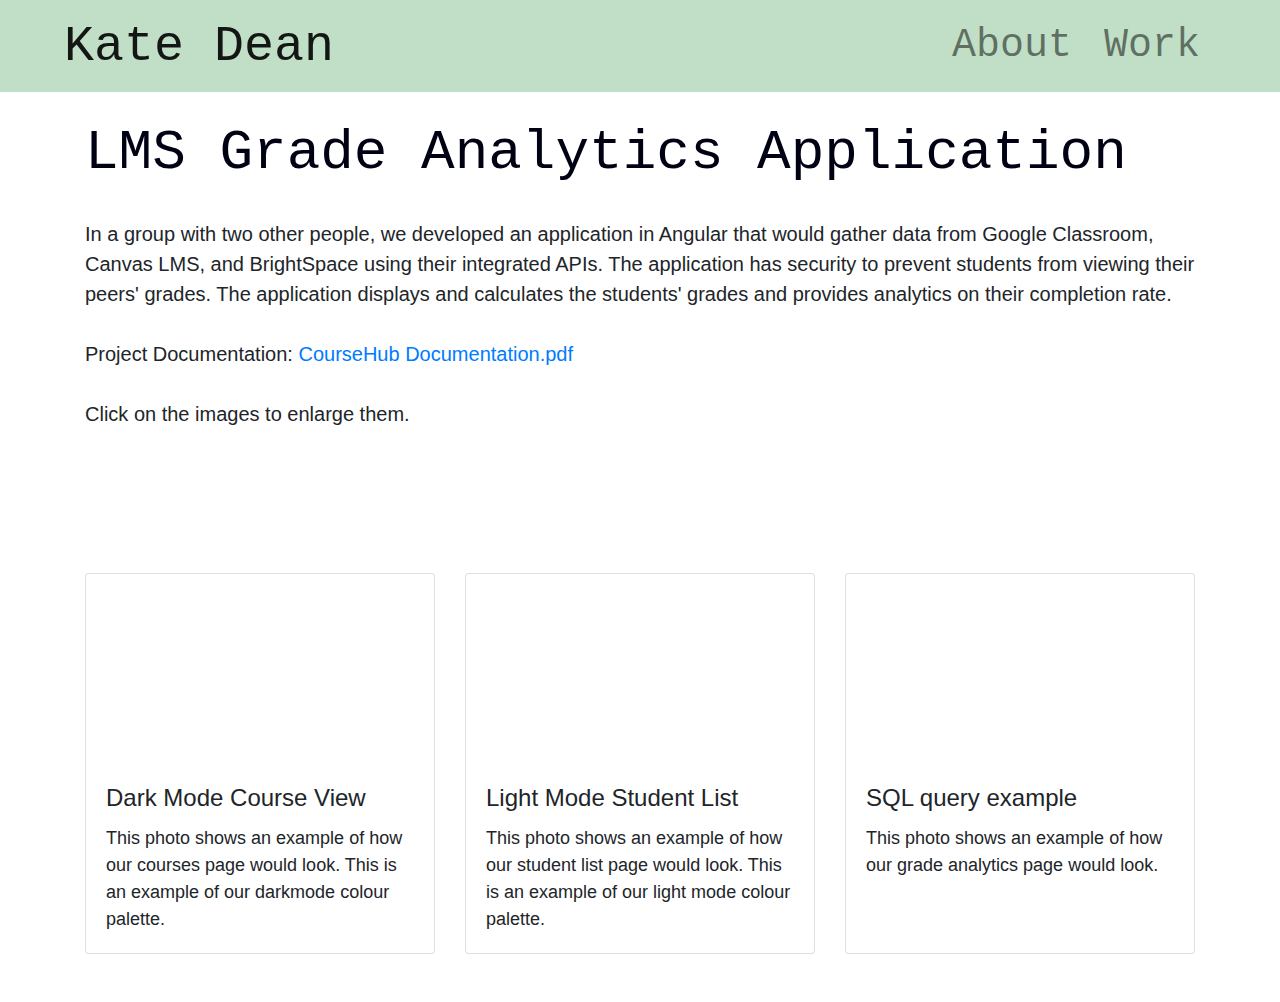
==== angular.html @ 668b4207 "Add files via upload" ====
<!DOCTYPE html>
<html lang="en">

<head>
    <title>Kaitlyn Dean Angular LMS Grade Analytics Application</title>

    <!-- Global site tag (gtag.js) - Google Analytics -->
    <script async src="https://www.googletagmanager.com/gtag/js?id=UA-147287768-1"></script>
    <script>
        window.dataLayer = window.dataLayer || [];
        function gtag() { dataLayer.push(arguments); }
        gtag('js', new Date());

        gtag('config', 'UA-147287768-1');
    </script>

    <!-- css links and bootstrap -->
    <meta name="viewport" content="width=device-width, initial-scale=1, shrink-to-fit=no">
    <!-- Latest compiled and minified CSS -->
    <link rel="stylesheet" href="https://maxcdn.bootstrapcdn.com/bootstrap/4.2.1/css/bootstrap.min.css">
    <link rel="stylesheet" href="style.css">
    <link href="projectStyles.css" rel="stylesheet">
    <!-- jQuery library -->
    <script src="https://ajax.googleapis.com/ajax/libs/jquery/3.3.1/jquery.min.js"></script>

    <!-- Popper JS -->
    <script src="https://cdnjs.cloudflare.com/ajax/libs/popper.js/1.14.6/umd/popper.min.js"></script>

    <!-- Latest compiled JavaScript -->
    <script src="https://maxcdn.bootstrapcdn.com/bootstrap/4.2.1/js/bootstrap.min.js"></script>
    <!--Fontawesome-->
    <link rel="stylesheet" href="https://use.fontawesome.com/releases/v5.6.3/css/all.css"
        integrity="sha384-UHRtZLI+pbxtHCWp1t77Bi1L4ZtiqrqD80Kn4Z8NTSRyMA2Fd33n5dQ8lWUE00s/" crossorigin="anonymous">
    <style>

    .dropdown-item{
	background-color: rgb(1, 1, 20);
    }

    .dropdown-menu{
	background-color: rgb(1, 1, 20);
    }

    .dropdown-item a:hover{
	background-color: rgb(1, 1, 20);
    }

        #myImg,
        #myImg2,
        #myImg3 {
            border-radius: 5px;
            cursor: pointer;
            transition: 0.3s;
        }

        #myImg:hover,
        #myImg2:hover,
        #myImg3:hover {
            opacity: 0.3;
        }

        /* The Modal (background) */
        .modal {
            display: none;
            /* Hidden by default */
            position: fixed;
            /* Stay in place */
            z-index: 1;
            /* Sit on top */
            padding-top: 100px;
            /* Location of the box */
            left: 0;
            top: 0;
            width: 100%;
            /* Full width */
            height: 100%;
            /* Full height */
            overflow: auto;
            /* Enable scroll if needed */
            background-color: rgb(0, 0, 0);
            /* Fallback color */
            background-color: rgba(0, 0, 0, 0.9);
            /* Black w/ opacity */
        }

        /* Modal Content (image) */
        .modal-content {
            margin: auto;
            display: block;
            width: 80%;
            max-width: 700px;
        }

        /* Caption of Modal Image */
        #caption {
            margin: auto;
            display: block;
            width: 80%;
            max-width: 700px;
            text-align: center;
            color: #ccc;
            padding: 10px 0;
            height: 150px;
        }

        /* Add Animation */
        .modal-content,
        #caption {
            -webkit-animation-name: zoom;
            -webkit-animation-duration: 0.6s;
            animation-name: zoom;
            animation-duration: 0.6s;
        }

        @-webkit-keyframes zoom {
            from {
                -webkit-transform: scale(0)
            }

            to {
                -webkit-transform: scale(1)
            }
        }

        @keyframes zoom {
            from {
                transform: scale(0)
            }

            to {
                transform: scale(1)
            }
        }

        /* The Close Button */
        .close {
            position: absolute;
            top: 15px;
            right: 35px;
            color: #f1f1f1;
            font-size: 40px;
            font-weight: bold;
            transition: 0.3s;
        }

        .close:hover,
        .close:focus {
            color: #bbb;
            text-decoration: none;
            cursor: pointer;
        }

        /* 100% Image Width on Smaller Screens */
        @media only screen and (max-width: 700px) {
            .modal-content {
                width: 100%;
            }
        }
    </style>
</head>

<body style="height:100vh">
    <!-- navigation bar -->
    <nav class="my-navbar navbar-light navbar fixed-top navbar-expand-lg p-0">

        <!--Brand-->
        <a href="index.html" class="navbar-brand" style="padding-left: 4rem">Kate Dean</a>

        <button class="navbar-toggler" type="button" data-trigger="#main_nav">
            <span class="navbar-toggler-icon"></span>
        </button>
        <div class="navbar-collapse" id="main_nav">
            <div class="offcanvas-header mt-3">
                <button class="btn btn-outline-danger btn-close float-right"> &times Close </button>
                <h4 class="py-2 text-white"></h4>
                <h4 class="py-2 text-white"></h4>
            </div>
            <!--Start buttons on the right-->
            <ul class="navbar-nav ml-auto" style="padding-right: 4rem">
                <li class="nav-item navbar-active" style="padding:8px">
                    <a class="nav-link" href="resume.html">About</a>
                </li>
                <li class="nav-item navbar-active" style="padding:8px">
                    <a class="nav-link" href="index.html">Work</a>
                </li>
            </ul>
        </div>
    </nav>
    <script>
        $("[data-trigger]").on("click", function () {
            var trigger_id = $(this).attr('data-trigger');
            $(trigger_id).toggleClass("show");
            $('body').toggleClass("offcanvas-active");
        });

        // close button
        $(".btn-close").click(function (e) {
            $(".navbar-collapse").removeClass("show");
            $("body").removeClass("offcanvas-active");
        });
    </script>





    <!-- content -->
    <!-- Header -->
    <header class="my-salmon-bg py-5 mb-5">
        <div class="container h-100">
            <div class="row h-100 align-items-center">
                <div class="col-lg-12">
                    <h1 class="display-4 mt-5 pt-4 mb-2" style="color: my-blue;">LMS Grade Analytics Application</h1>
                    <p class="lead mb-5 pt-4" style="color: my-blue;">
                        In a group with two other people, we developed an application in Angular
                        that would gather data from Google Classroom, Canvas LMS, and BrightSpace using their integrated APIs. The
                        application has security to prevent students from viewing their peers' grades. The application displays and
                        calculates the students' grades and provides analytics on their completion rate.
                        <br><br>Project Documentation:
                        <a href="CourseHubDocumentation.pdf" target="_blank">CourseHub Documentation.pdf</a>
                        <br><br>Click on the images to enlarge them.
                    </p>
                </div>
            </div>
        </div>
    </header>

    <!-- Page Content -->
    <div class="container">
        <div class="row">
            <div class="col-md-4 mb-5">
                <div class="card h-100">
                    <img id="myImg" class="card-img-top" style="min-height: 190px; max-height: 190px; overflow:hidden;"
                         src="./assets/projectContent/darkmode_courses.JPG" alt="">
                    <div class="card-body">
                        <h4 class="card-title">Dark Mode Course View</h4>
                        <p class="card-text">This photo shows an example of how our courses page would look. This is an example of our darkmode colour palette.</p>
                    </div>
                </div>
            </div>
            <div class="col-md-4 mb-5">
                <div class="card h-100">
                    <img id="myImg2" class="card-img-top" style="min-height: 190px; max-height: 190px; overflow:hidden;"
                         src="./assets/projectContent/student_list.JPG" alt="">
                    <div class="card-body">
                        <h4 class="card-title">Light Mode Student List</h4>
                        <p class="card-text">This photo shows an example of how our student list page would look. This is an example of our light mode colour palette.</p>
                    </div>
                </div>
            </div>
            <div class="col-md-4 mb-5">
                <div class="card h-100">
                    <img id="myImg3" class="card-img-top" style="min-height: 190px; max-height: 190px; overflow:hidden;"
                         src="./assets/projectContent/grade_analytics.JPG" alt="">
                    <div class="card-body">
                        <h4 class="card-title">SQL query example</h4>
                        <p class="card-text">This photo shows an example of how our grade analytics page would look.</p>
                    </div>
                </div>
            </div>
        </div>
        <!-- /.row -->

    </div>
    <!-- /.container -->
    <!-- The Modal -->
    <div id="myModal" class="modal">
        <span class="close">&times;</span>
        <img class="modal-content" id="img01">
        <div id="caption"></div>
    </div>

    <script>
        // Get the modal
        var modal = document.getElementById("myModal");

        // Get the image and insert it inside the modal - use its "alt" text as a caption
        var img = document.getElementById("myImg");
        var modalImg = document.getElementById("img01");
        var captionText = document.getElementById("caption");
        img.onclick = function () {
            modal.style.display = "block";
            modalImg.src = this.src;
            captionText.innerHTML = this.alt;
        }

        // When the user clicks anywhere outside of the modal, close it
        window.onclick = function (event) {
            if (event.target == modal) {
                modal.style.display = "none";
            }
        }
    </script>

    <!-- The Modal -->
    <div id="myModal" class="modal">
        <span class="close">&times;</span>
        <img class="modal-content" id="img01">
        <div id="caption"></div>
    </div>

    <script>
        // Get the modal
        var modal = document.getElementById("myModal");

        // Get the image and insert it inside the modal - use its "alt" text as a caption
        var img = document.getElementById("myImg2");
        var modalImg = document.getElementById("img01");
        var captionText = document.getElementById("caption");
        img.onclick = function () {
            modal.style.display = "block";
            modalImg.src = this.src;
            captionText.innerHTML = this.alt;
        }

        // When the user clicks anywhere outside of the modal, close it
        window.onclick = function (event) {
            if (event.target == modal) {
                modal.style.display = "none";
            }
        }
    </script>

    <!-- The Modal -->
    <div id="myModal" class="modal">
        <span class="close">&times;</span>
        <img class="modal-content" id="img01">
        <div id="caption"></div>
    </div>

    <script>
        // Get the modal
        var modal = document.getElementById("myModal");

        // Get the image and insert it inside the modal - use its "alt" text as a caption
        var img = document.getElementById("myImg3");
        var modalImg = document.getElementById("img01");
        var captionText = document.getElementById("caption");
        img.onclick = function () {
            modal.style.display = "block";
            modalImg.src = this.src;
            captionText.innerHTML = this.alt;
        }

        // Get the <span> element that closes the modal
        var span = document.getElementsByClassName("close")[0];

        // When the user clicks anywhere outside of the modal, close it
        window.onclick = function (event) {
            if (event.target == modal) {
                modal.style.display = "none";
            }
        }
    </script>

</body>

</html>
---- style.css ----
/* COMMON COLOURS */
.my-blue {
    color: #2079c7;
}

.my-blue-bg {
    background-color: #2079c7;
}

.my-grey {
    background-color: rgb(219, 218, 218);
}

.gr-dk {
    background-color: #a4c6aa;
}

.gr-md {
    background-color: #c1dfc6;
}

.gr-lt {
    background-color: #d6f3db;
}



/* NAVIGATION BAR */
.my-navbar {
    /*background-color: rgb(1, 1, 20);*/
    background-color: #c1dfc6;
    display: in-line;
}

.dropdown-item {
    background-color: rgb(1, 1, 20);
}

.dropdown-menu {
    background-color: rgb(1, 1, 20);
}

.dropdown-item a:hover {
    background-color: rgb(1, 1, 20);
}

.navbar-active {
    /*background-color: rgb(1, 1, 20);*/
    background-color: #c1dfc6;
}

.my-navbar a {
    color: white;
    font-family: "Andale Mono", AndaleMono, monospace;
}

.my-navbar li a {
    color: rgba(255, 255, 255, 0.767);
    font-family: "Andale Mono", AndaleMono, monospace;
    font-size: 40px; /* ABOUT WORK FONT SIZE */
}

.navbar-brand {
    font-size: 50px;
}

.my-navbar a:hover {
    color: rgb(252, 165, 156);
}

.offcanvas-header {
    display: none;
}

@media (max-width: 992px) {
    .offcanvas-header {
        display: block;
    }

    .navbar-collapse {
        position: fixed;
        top: 0;
        bottom: 0;
        left: 100%;
        width: 100%;
        padding-right: 1rem;
        padding-left: 1rem;
        overflow-y: auto;
        visibility: hidden;
        /*background-color: rgb(252, 165, 156);*/
        background-color: #c1dfc6;
        transition: visibility .2s ease-in-out, -webkit-transform .2s ease-in-out;
    }

    .navbar-brand {
        font-size: 1.25rem;
        padding-left: 1rem !important;
    }

    .navbar-light .navbar-toggler {
        color: rgba(0,0,0,.5);
        border-color: #c1dfc6;
    }

    .navbar-collapse.show {
        visibility: visible;
        transform: translateX(-100%);
    }

    .btn-outline-danger:hover {
        color: #fff;
        background-color: #a4c6aa;
        border-color: #a4c6aa;
    }

    .btn-outline-danger {
        color: rgba(0,0,0,.7);
        border-color: rgba(0,0,0,.7);
    }
}





/* RESUME */
h1 {
    font-family: "Andale Mono", AndaleMono, monospace;
    font-size: 24px;
    font-style: normal;
    font-variant: normal;
    font-weight: 700;
    line-height: 15px;
    color: rgb(1, 1, 20);
}

h2 {
    font-family: "Andale Mono", AndaleMono, monospace;
    font-size: 18px;
    font-style: normal;
    font-variant: normal;
    font-weight: 700;
    line-height: 15px;
    color: rgb(1, 1, 20);
}

p {
    font-size: 18px;
}

hr {
    border-top: 2px solid rgba(0, 0, 0, .1);
}

.programming-icons {
    align-items: center;
    font-size: 50px;
}

.email-wrap {
    word-wrap: break-word;
}

.content-item {
    padding-left: 1em;
    padding-top: 5em;
}

.shift {
    height: 100%;
    margin-top: 3em;
}

.content-sub-item {
    border-left: 4px solid #c1dfc6; /* BESIDE JOB COLOUR */
    padding-left: 5px;
    margin-top: 8px;
    min-height: 80px;
}

ul {
    list-style-type: none;
}

.tooltiptext {
    visibility: hidden;
    width: 120px;
    background-color: black;
    border: 2px solid white;
    color: #fff;
    text-align: center;
    border-radius: 6px;
    padding: 5px 0;
    font-size: 12px;
    /* Position the tooltip */
    position: absolute;
    z-index: 1;
}

.list-inline-item:hover .tooltiptext {
    visibility: visible;
}

.fill {
    height: 100%;
}

.icons {
    height: 74.4px;
}

.blockquote-footer {
    color: black;
}





/* WORK */
.btn-outline-secondary1:hover {
    color: #212529;
    background-color: #c1dfc6;
    border-color: none;
}

.btn-outline-secondary1 {
    color: #212529;
    background-color: #a4c6aa;
    border-color: none;
}



/* OLD CODE */
/*.my-navbar {
    background-color: rgb(49, 49, 49);
    display: in-line;
}

.navbar-active{
    background-color: rgb(82, 82, 82);
}

.my-navbar a{
    color:white;
    font-family: "Andale Mono", AndaleMono, monospace;
}

.my-navbar li a{
    color:rgba(255, 255, 255, 0.767);
    font-family: "Andale Mono", AndaleMono, monospace;
}*/
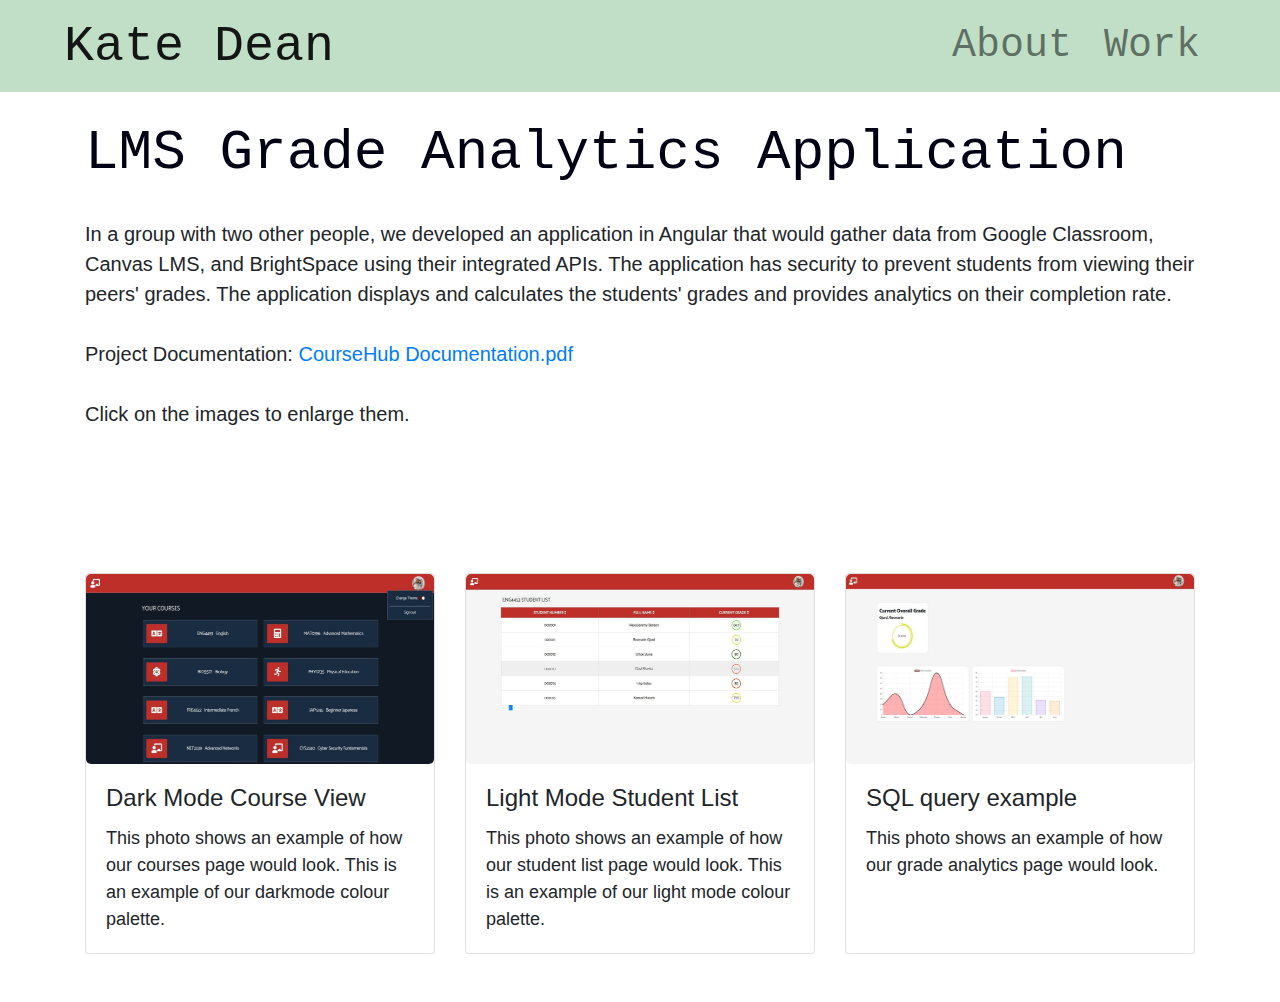
==== commit ae867752: "Update angular.html" ====
--- a/angular.html
+++ b/angular.html
@@ -4,15 +4,17 @@
 <head>
     <title>Kaitlyn Dean Angular LMS Grade Analytics Application</title>
 
-    <!-- Global site tag (gtag.js) - Google Analytics -->
-    <script async src="https://www.googletagmanager.com/gtag/js?id=UA-147287768-1"></script>
-    <script>
-        window.dataLayer = window.dataLayer || [];
-        function gtag() { dataLayer.push(arguments); }
-        gtag('js', new Date());
-
-        gtag('config', 'UA-147287768-1');
-    </script>
+
+	<!-- Google tag (gtag.js) -->
+	<script async src="https://www.googletagmanager.com/gtag/js?id=G-0W8RFTMY04"></script>
+	<script>
+	  window.dataLayer = window.dataLayer || [];
+	  function gtag(){dataLayer.push(arguments);}
+	  gtag('js', new Date());
+	
+	  gtag('config', 'G-0W8RFTMY04');
+	</script>
+
 
     <!-- css links and bootstrap -->
     <meta name="viewport" content="width=device-width, initial-scale=1, shrink-to-fit=no">
